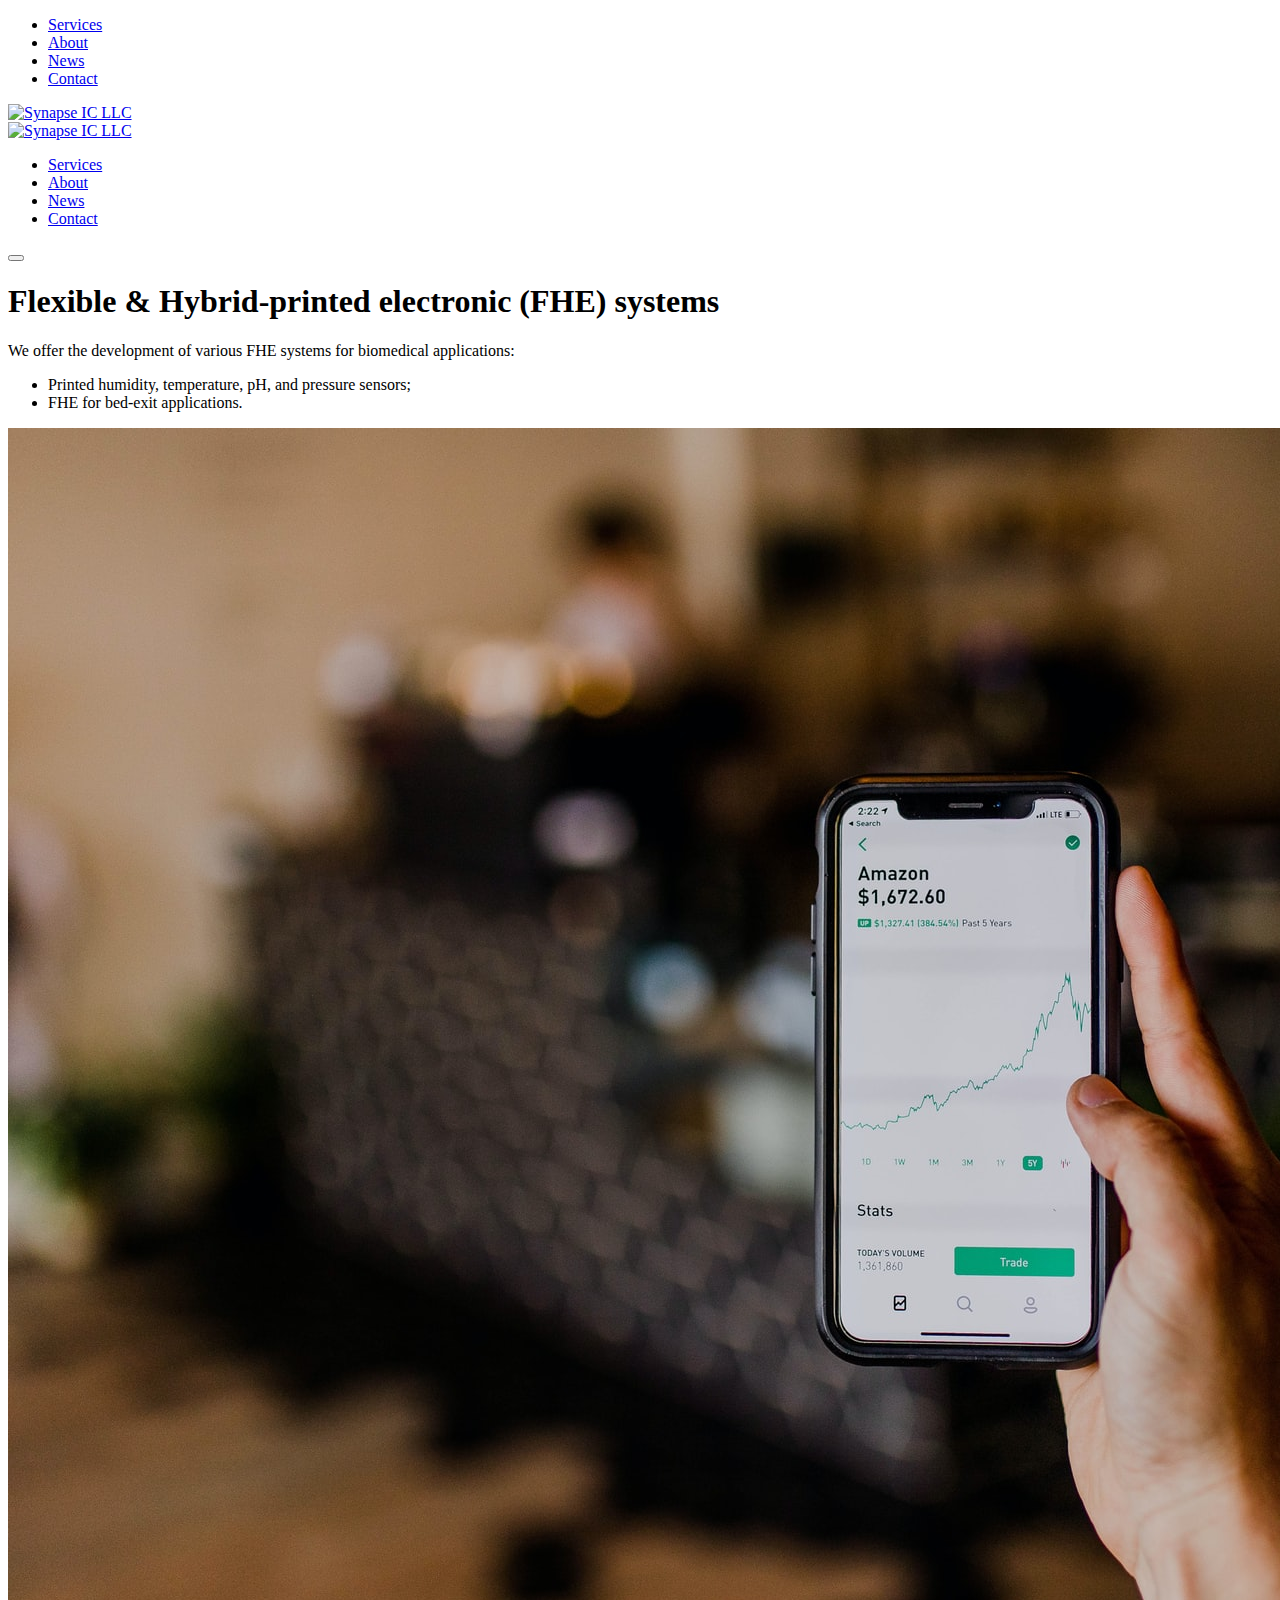
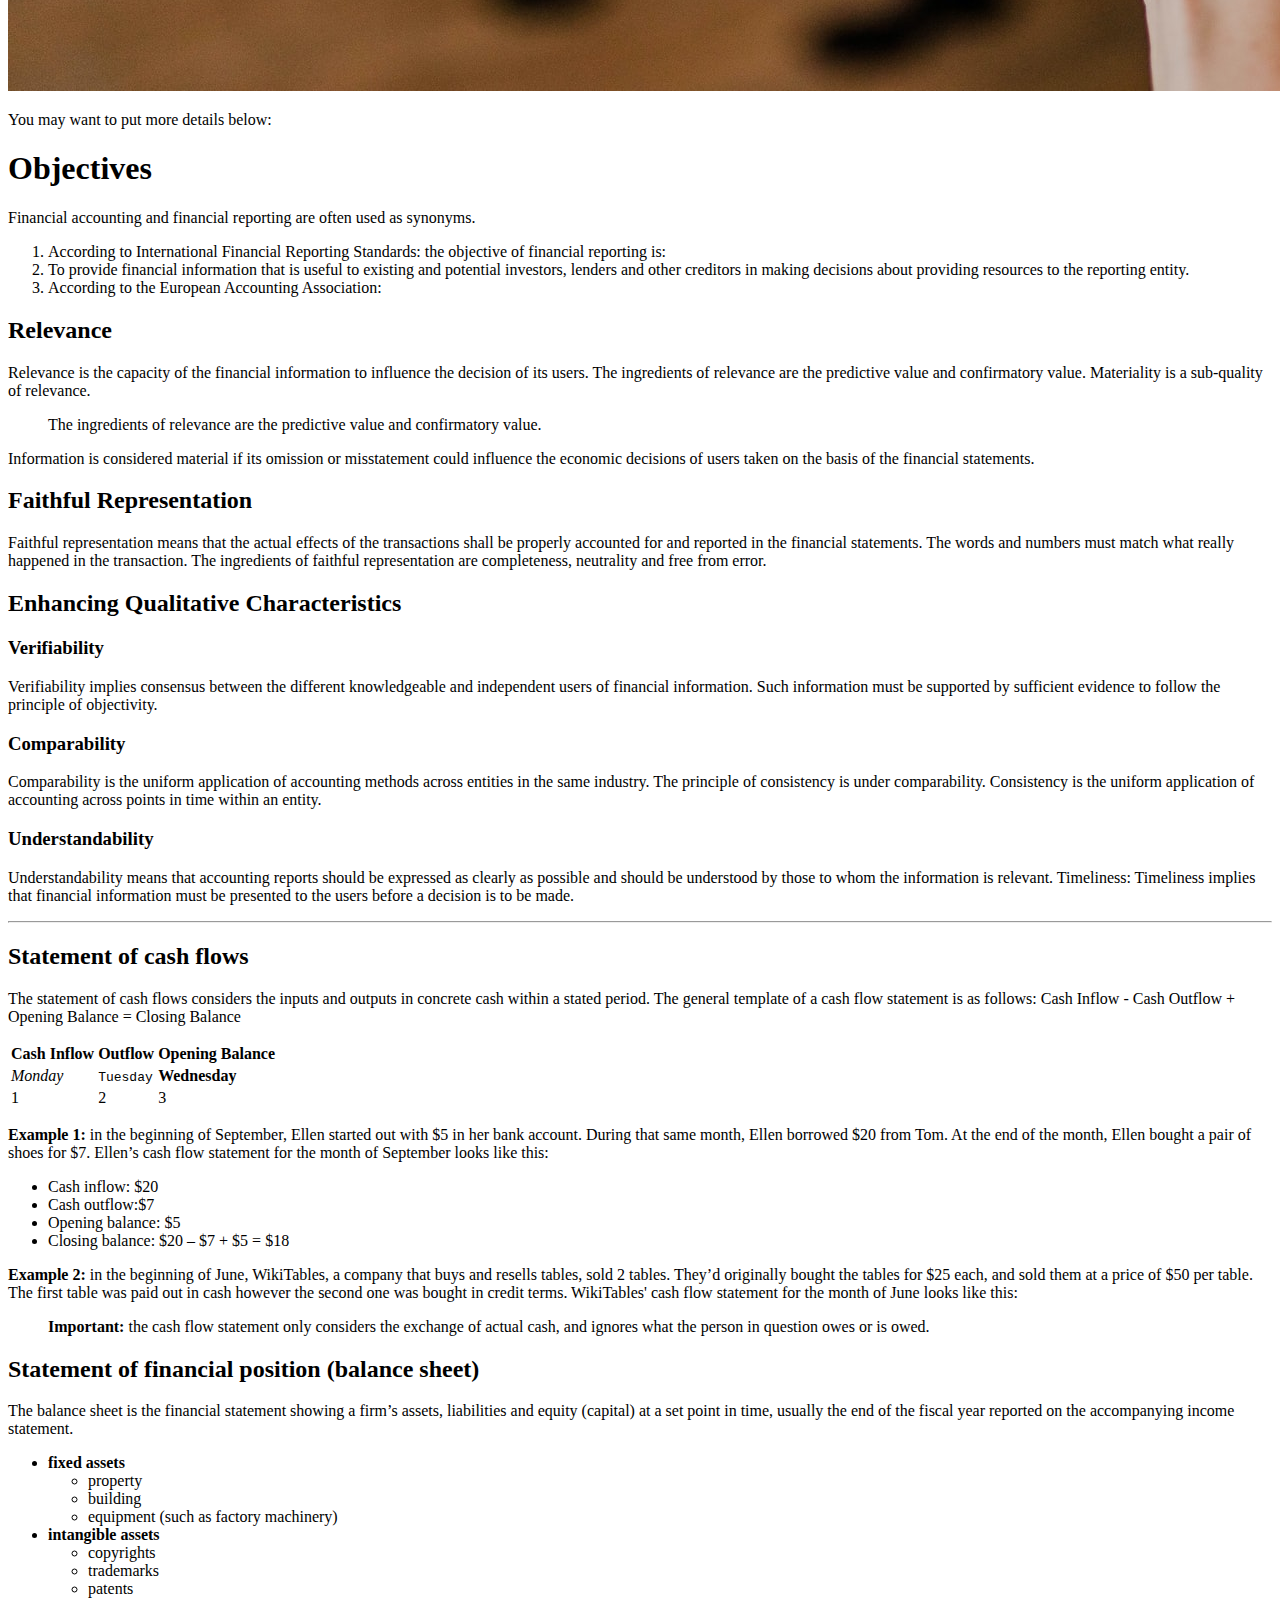
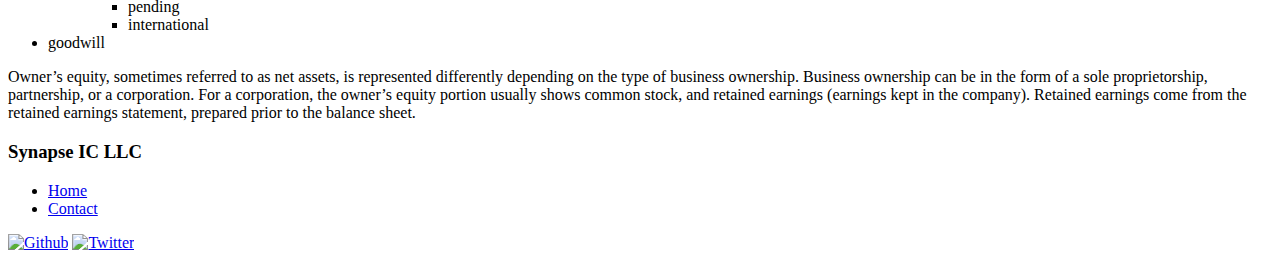
==== services/fhe/index.html @ 7ab64cfd "setup" ====
<!DOCTYPE html>
<html lang="en">

<head>
  <meta charset="utf-8">
  <meta http-equiv="x-ua-compatible" content="ie=edge">
  <title>Flexible &amp; Hybrid-printed electronic (FHE) systems - Synapse IC LLC</title>
  <meta name="viewport" content="width=device-width, initial-scale=1">
  <link rel="icon" type="image/png" href="/syn/favicon-32x32.svg">
  <link rel="preconnect" href="https://fonts.googleapis.com">
<link rel="preconnect" href="https://fonts.gstatic.com" crossorigin>
<link href="https://fonts.googleapis.com/css2?family=Playfair+Display:wght@400;700&display=swap" rel="stylesheet">

  
  
  
  <link rel="stylesheet" href="/syn/css/style.min.5690af0f4eeb972cf66ab7591ec2c4744b4b2703ade7360e664e5b3a5b324f0c.css">
  

  

  
    
    <meta property="og:title" content="Flexible &amp; Hybrid-printed electronic (FHE) systems"/>
    <meta property="og:type" content="website"/>
    <meta property="og:url" content="https://aivodji.github.io/syn/services/fhe/"/>
    
    
    <meta name="twitter:card" content="summary"/>
    <meta name="twitter:site" content="@zerostaticio"/>
    <meta name="twitter:creator" content="@zerostaticio"/>
  

</head>

<body class='page page-services-single'>
  <div id="main-menu-mobile" class="main-menu-mobile">
  <ul>
    
    
    <li class="menu-item-services">
      <a href="/syn/services/">
        <span>Services</span>
      </a>
    </li>
    
    <li class="menu-item-about">
      <a href="/syn/about/">
        <span>About</span>
      </a>
    </li>
    
    <li class="menu-item-news">
      <a href="/syn/news/">
        <span>News</span>
      </a>
    </li>
    
    <li class="menu-item-contact">
      <a href="/syn/contact/">
        <span>Contact</span>
      </a>
    </li>
    
  </ul>
</div>
  <div class="wrapper">
    <div class='header'>
  <div class="container">
    <div class="logo">
      <a href="https://aivodji.github.io/syn/"><img height=36px alt="Synapse IC LLC" src="/syn/images/logo/maple.svg" /></a>
    </div>
    <div class="logo-mobile">
      <a href="https://aivodji.github.io/syn/"><img height=36px alt="Synapse IC LLC" src="/syn/images/logo/maple.svg" /></a>
    </div>
    <div id="main-menu" class="main-menu">
  <ul>
    
    
    
    
    <li class="menu-item-services ">
      <a href="/syn/services/">
        
        <span>Services</span>
      </a>
    </li>
    
    
    
    <li class="menu-item-about ">
      <a href="/syn/about/">
        
        <span>About</span>
      </a>
    </li>
    
    
    
    <li class="menu-item-news ">
      <a href="/syn/news/">
        
        <span>News</span>
      </a>
    </li>
    
    
    
    <li class="menu-item-contact ">
      <a href="/syn/contact/">
        
        <span>Contact</span>
      </a>
    </li>
    
  </ul>
</div>

    <button id="toggle-main-menu-mobile" class="hamburger hamburger--slider" type="button" aria-label="Mobile Menu">
  <span class="hamburger-box">
    <span class="hamburger-inner"></span>
  </span>
</button>
  </div>
</div>

    
<div class="container pb-6 pt-6 pt-md-10 pb-md-10">
  <div class="row justify-content-start">
    <div class="col-12 col-md-8">
      <div class="service service-single">
        <h1 class="title">Flexible &amp; Hybrid-printed electronic (FHE) systems</h1>
        <div class="content"><p>We offer the development of various FHE systems for biomedical applications:</p>
<ul>
<li>Printed humidity, temperature, pH, and pressure sensors;</li>
<li>FHE for bed-exit applications.</li>
</ul>
<p><img src="/images/austin-distel-nGc5RT2HmF0-unsplash.jpg" alt="Accounting Services"></p>
<p>You may want to put more details below:</p>
<h1 id="objectives">Objectives</h1>
<p>Financial accounting and financial reporting are often used as synonyms.</p>
<ol>
<li>According to International Financial Reporting Standards: the objective of financial reporting is:</li>
<li>To provide financial information that is useful to existing and potential investors, lenders and other creditors in making decisions about providing resources to the reporting entity.</li>
<li>According to the European Accounting Association:</li>
</ol>
<h2 id="relevance">Relevance</h2>
<p>Relevance is the capacity of the financial information to influence the decision of its users. The ingredients of relevance are the predictive value and confirmatory value. Materiality is a sub-quality of relevance.</p>
<blockquote>
<p>The ingredients of relevance are the predictive value and confirmatory value.</p>
</blockquote>
<p>Information is considered material if its omission or misstatement could influence the economic decisions of users taken on the basis of the financial statements.</p>
<h2 id="faithful-representation">Faithful Representation</h2>
<p>Faithful representation means that the actual effects of the transactions shall be properly accounted for and reported in the financial statements. The words and numbers must match what really happened in the transaction. The ingredients of faithful representation are completeness, neutrality and free from error.</p>
<h2 id="enhancing-qualitative-characteristics">Enhancing Qualitative Characteristics</h2>
<h3 id="verifiability">Verifiability</h3>
<p>Verifiability implies consensus between the different knowledgeable and independent users of financial information. Such information must be supported by sufficient evidence to follow the principle of objectivity.</p>
<h3 id="comparability">Comparability</h3>
<p>Comparability is the uniform application of accounting methods across entities in the same industry. The principle of consistency is under comparability. Consistency is the uniform application of accounting across points in time within an entity.</p>
<h3 id="understandability">Understandability</h3>
<p>Understandability means that accounting reports should be expressed as clearly as possible and should be understood by those to whom the information is relevant.
Timeliness: Timeliness implies that financial information must be presented to the users before a decision is to be made.</p>
<hr>
<h2 id="statement-of-cash-flows">Statement of cash flows</h2>
<p>The statement of cash flows considers the inputs and outputs in concrete cash within a stated period. The general template of a cash flow statement is as follows: Cash Inflow - Cash Outflow + Opening Balance = Closing Balance</p>
<table>
<thead>
<tr>
<th>Cash Inflow</th>
<th>Outflow</th>
<th>Opening Balance</th>
</tr>
</thead>
<tbody>
<tr>
<td><em>Monday</em></td>
<td><code>Tuesday</code></td>
<td><strong>Wednesday</strong></td>
</tr>
<tr>
<td>1</td>
<td>2</td>
<td>3</td>
</tr>
</tbody>
</table>
<p><strong>Example 1:</strong> in the beginning of September, Ellen started out with $5 in her bank account. During that same month, Ellen borrowed $20 from Tom. At the end of the month, Ellen bought a pair of shoes for $7. Ellen&rsquo;s cash flow statement for the month of September looks like this:</p>
<ul>
<li>Cash inflow: $20</li>
<li>Cash outflow:$7</li>
<li>Opening balance: $5</li>
<li>Closing balance: $20 – $7 + $5 = $18</li>
</ul>
<p><strong>Example 2:</strong> in the beginning of June, WikiTables, a company that buys and resells tables, sold 2 tables. They&rsquo;d originally bought the tables for $25 each, and sold them at a price of $50 per table. The first table was paid out in cash however the second one was bought in credit terms. WikiTables' cash flow statement for the month of June looks like this:</p>
<blockquote>
<p><strong>Important:</strong> the cash flow statement only considers the exchange of actual cash, and ignores what the person in question owes or is owed.</p>
</blockquote>
<h2 id="statement-of-financial-position-balance-sheet">Statement of financial position (balance sheet)</h2>
<p>The balance sheet is the financial statement showing a firm&rsquo;s assets, liabilities and equity (capital) at a set point in time, usually the end of the fiscal year reported on the accompanying income statement.</p>
<ul>
<li><strong>fixed assets</strong>
<ul>
<li>property</li>
<li>building</li>
<li>equipment (such as factory machinery)</li>
</ul>
</li>
<li><strong>intangible assets</strong>
<ul>
<li>copyrights</li>
<li>trademarks</li>
<li>patents
<ul>
<li>pending</li>
<li>international</li>
</ul>
</li>
</ul>
</li>
<li>goodwill</li>
</ul>
<p>Owner&rsquo;s equity, sometimes referred to as net assets, is represented differently depending on the type of business ownership. Business ownership can be in the form of a sole proprietorship, partnership, or a corporation. For a corporation, the owner&rsquo;s equity portion usually shows common stock, and retained earnings (earnings kept in the company). Retained earnings come from the retained earnings statement, prepared prior to the balance sheet.</p>
</div>
      </div>
    </div>
  </div>
</div>

  </div>

  <div class="footer">
  <div class="container">
    <div class="row">
      <div class="col-12">
        <div class="footer-inner">
          <h3 class="footer-title">Synapse IC LLC</h3>
          <div id="footer-menu" class="footer-menu">
  <ul>
    
    
    
    
    <li class="menu-item-home ">
      <a href="/syn/">
        
        <span>Home</span>
      </a>
    </li>
    
    
    
    <li class="menu-item-contact ">
      <a href="/syn/contact/">
        
        <span>Contact</span>
      </a>
    </li>
    
  </ul>
</div>

          
        </div>
      </div>
    </div>
  </div>
</div>
  <div class="sub-footer">
  <div class="container">
    <div class="row">
      <div class="col-12">
        <div class="sub-footer-inner">
          
            
<div class="social">
    
        <a href="#" target="blank"><img src="/syn/images/social/github.svg" title="Github" alt="Github" /></a>
    
        <a href="#" target="blank"><img src="/syn/images/social/twitter.svg" title="Twitter" alt="Twitter" /></a>
    
</div>

          
          
        </div>
      </div>
    </div>
  </div>
</div>

  

  




  <script type="text/javascript" src="/syn/js/services.min.052ec1d7bcff8bba2b50359ebe62c0e6d0f530b3bd5cf723d5ccc5e8f22bd123.js"></script>
  


  
  <script type="text/javascript" src="/syn/js/scripts.min.98ee06cc35517b5800b382aecb0fc59893e95b9c11dd21842d0d57e4f68043e3.js"></script>
  

  






  





</body>

</html>
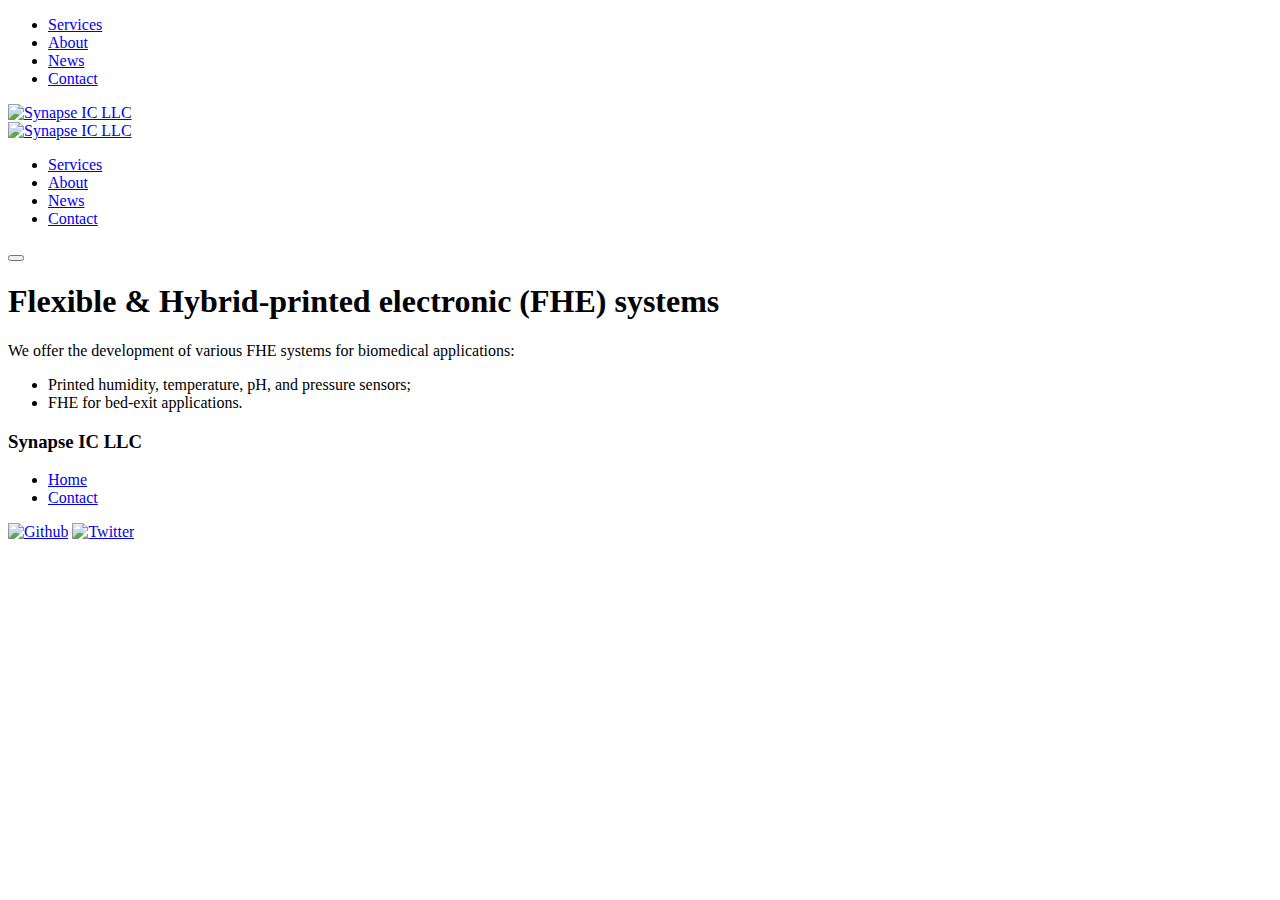
==== commit 2d320eb7: "setup" ====
--- a/services/fhe/index.html
+++ b/services/fhe/index.html
@@ -135,91 +135,6 @@
 <li>Printed humidity, temperature, pH, and pressure sensors;</li>
 <li>FHE for bed-exit applications.</li>
 </ul>
-<p><img src="/images/austin-distel-nGc5RT2HmF0-unsplash.jpg" alt="Accounting Services"></p>
-<p>You may want to put more details below:</p>
-<h1 id="objectives">Objectives</h1>
-<p>Financial accounting and financial reporting are often used as synonyms.</p>
-<ol>
-<li>According to International Financial Reporting Standards: the objective of financial reporting is:</li>
-<li>To provide financial information that is useful to existing and potential investors, lenders and other creditors in making decisions about providing resources to the reporting entity.</li>
-<li>According to the European Accounting Association:</li>
-</ol>
-<h2 id="relevance">Relevance</h2>
-<p>Relevance is the capacity of the financial information to influence the decision of its users. The ingredients of relevance are the predictive value and confirmatory value. Materiality is a sub-quality of relevance.</p>
-<blockquote>
-<p>The ingredients of relevance are the predictive value and confirmatory value.</p>
-</blockquote>
-<p>Information is considered material if its omission or misstatement could influence the economic decisions of users taken on the basis of the financial statements.</p>
-<h2 id="faithful-representation">Faithful Representation</h2>
-<p>Faithful representation means that the actual effects of the transactions shall be properly accounted for and reported in the financial statements. The words and numbers must match what really happened in the transaction. The ingredients of faithful representation are completeness, neutrality and free from error.</p>
-<h2 id="enhancing-qualitative-characteristics">Enhancing Qualitative Characteristics</h2>
-<h3 id="verifiability">Verifiability</h3>
-<p>Verifiability implies consensus between the different knowledgeable and independent users of financial information. Such information must be supported by sufficient evidence to follow the principle of objectivity.</p>
-<h3 id="comparability">Comparability</h3>
-<p>Comparability is the uniform application of accounting methods across entities in the same industry. The principle of consistency is under comparability. Consistency is the uniform application of accounting across points in time within an entity.</p>
-<h3 id="understandability">Understandability</h3>
-<p>Understandability means that accounting reports should be expressed as clearly as possible and should be understood by those to whom the information is relevant.
-Timeliness: Timeliness implies that financial information must be presented to the users before a decision is to be made.</p>
-<hr>
-<h2 id="statement-of-cash-flows">Statement of cash flows</h2>
-<p>The statement of cash flows considers the inputs and outputs in concrete cash within a stated period. The general template of a cash flow statement is as follows: Cash Inflow - Cash Outflow + Opening Balance = Closing Balance</p>
-<table>
-<thead>
-<tr>
-<th>Cash Inflow</th>
-<th>Outflow</th>
-<th>Opening Balance</th>
-</tr>
-</thead>
-<tbody>
-<tr>
-<td><em>Monday</em></td>
-<td><code>Tuesday</code></td>
-<td><strong>Wednesday</strong></td>
-</tr>
-<tr>
-<td>1</td>
-<td>2</td>
-<td>3</td>
-</tr>
-</tbody>
-</table>
-<p><strong>Example 1:</strong> in the beginning of September, Ellen started out with $5 in her bank account. During that same month, Ellen borrowed $20 from Tom. At the end of the month, Ellen bought a pair of shoes for $7. Ellen&rsquo;s cash flow statement for the month of September looks like this:</p>
-<ul>
-<li>Cash inflow: $20</li>
-<li>Cash outflow:$7</li>
-<li>Opening balance: $5</li>
-<li>Closing balance: $20 – $7 + $5 = $18</li>
-</ul>
-<p><strong>Example 2:</strong> in the beginning of June, WikiTables, a company that buys and resells tables, sold 2 tables. They&rsquo;d originally bought the tables for $25 each, and sold them at a price of $50 per table. The first table was paid out in cash however the second one was bought in credit terms. WikiTables' cash flow statement for the month of June looks like this:</p>
-<blockquote>
-<p><strong>Important:</strong> the cash flow statement only considers the exchange of actual cash, and ignores what the person in question owes or is owed.</p>
-</blockquote>
-<h2 id="statement-of-financial-position-balance-sheet">Statement of financial position (balance sheet)</h2>
-<p>The balance sheet is the financial statement showing a firm&rsquo;s assets, liabilities and equity (capital) at a set point in time, usually the end of the fiscal year reported on the accompanying income statement.</p>
-<ul>
-<li><strong>fixed assets</strong>
-<ul>
-<li>property</li>
-<li>building</li>
-<li>equipment (such as factory machinery)</li>
-</ul>
-</li>
-<li><strong>intangible assets</strong>
-<ul>
-<li>copyrights</li>
-<li>trademarks</li>
-<li>patents
-<ul>
-<li>pending</li>
-<li>international</li>
-</ul>
-</li>
-</ul>
-</li>
-<li>goodwill</li>
-</ul>
-<p>Owner&rsquo;s equity, sometimes referred to as net assets, is represented differently depending on the type of business ownership. Business ownership can be in the form of a sole proprietorship, partnership, or a corporation. For a corporation, the owner&rsquo;s equity portion usually shows common stock, and retained earnings (earnings kept in the company). Retained earnings come from the retained earnings statement, prepared prior to the balance sheet.</p>
 </div>
       </div>
     </div>
